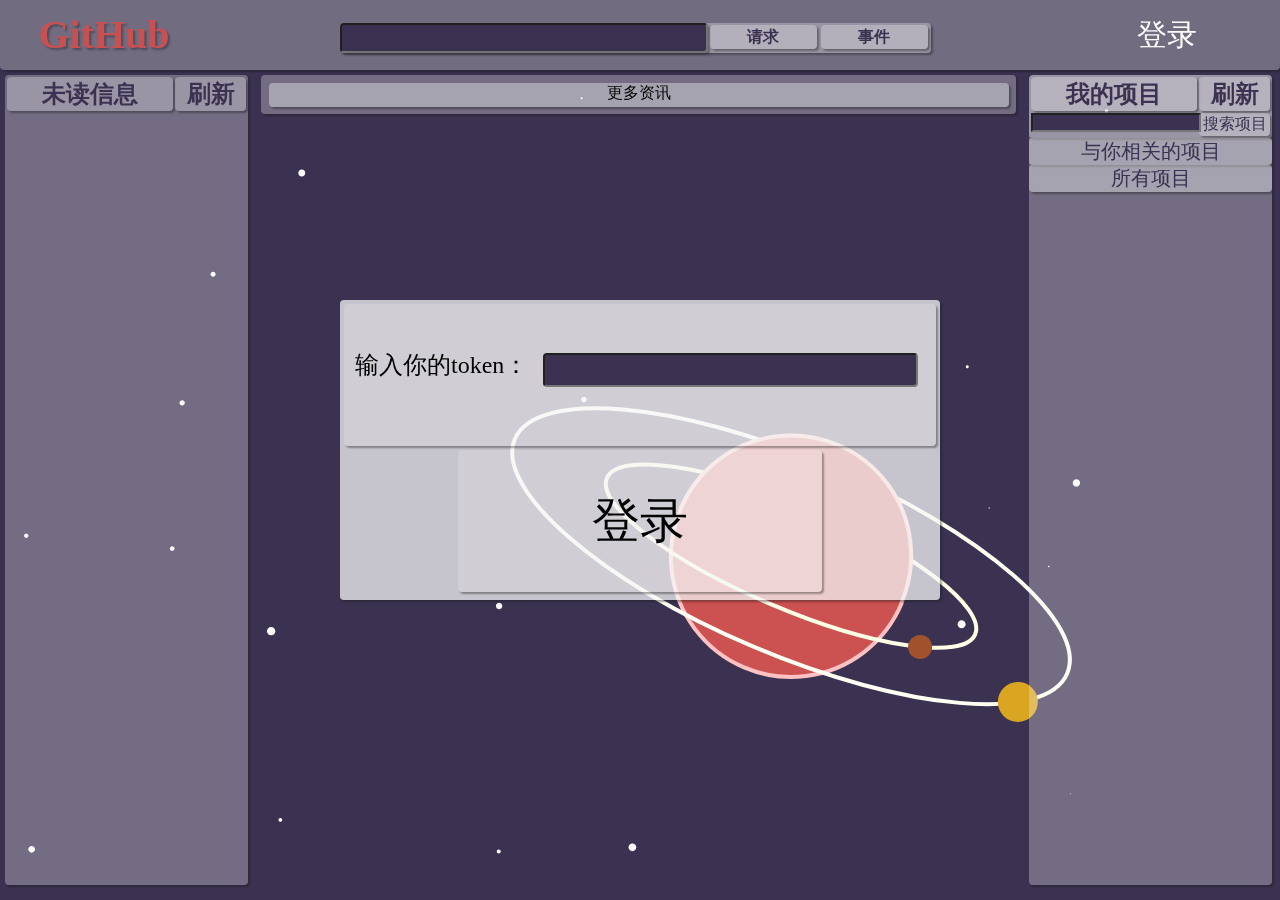
==== index.html @ 2b884cc8 "321" ====
<!DOCTYPE html>
<html lang="en">
<head>
	<meta charset="UTF-8"/>
	<title>野生中文界面GitHub</title>
	<link rel="stylesheet" type="text/css" href="css/style.css"/>
	<link rel="stylesheet" type="text/css" href="css/noticeBoxStyle.css"/>
	<link rel="stylesheet" href="css/canvas_style.css">
	<script type="text/javascript" src="script/canvas/paper-full.min.js"></script>
	<script type="text/paperscript" canvas="canvas">
	var m18PI=0;
		var m19PI=0;
		var m18x=200*Math.cos(m18PI);
		var m18y=52*Math.sin(m18PI);
		var m19x=300*Math.cos(m19PI);
		var m19y=98*Math.sin(m19PI);
		var m17b=new Path.Arc({
			position:[window.innerWidth*0.618-120*Math.sin(23*Math.PI/180)/10.1,window.innerHeight*0.618+120*Math.cos(23*Math.PI/180)/3],
			from:[window.innerWidth*0.618-120*Math.cos(23*Math.PI/180),window.innerHeight*0.618-120*Math.sin(23*Math.PI/180)-1.2],
			through:[window.innerWidth*0.618-120*Math.sin(23*Math.PI/180),window.innerHeight*0.618+120*Math.cos(23*Math.PI/180)],
			to:[window.innerWidth*0.618+120*Math.cos(23*Math.PI/180),window.innerHeight*0.618+120*Math.sin(23*Math.PI/180)-1.2],
			strokeColor:"#ffc1c1",
			strokeWidth:4,
			fillColor:"#cc5151",
		});
		<!-- console.log(m17b.position); -->
		var m18r=new Shape.Ellipse({
			position:[window.innerWidth*0.618,window.innerHeight*0.618],
			radius:[200,52],
			strokeColor:'#ffffe5',
			strokeWidth:4,
			rotation:23,
		});
		var m18=new Shape.Circle({
			position:[window.innerWidth*0.618+m18x,window.innerHeight*0.618+m18y],
			radius:12,
			fillColor:'#a0522d',
		});
		var m19r=new Path.Ellipse({
			position:[window.innerWidth*0.618,window.innerHeight*0.618],
			radius:[300,98],
			strokeColor:'#fffff4',
			strokeWidth:4,
			rotation:23,
		});
		var m19=new Shape.Circle({
			position:[window.innerWidth*0.618+m19x,window.innerHeight*0.618+m19y],
			radius:20,
			fillColor:'#daa520',
		});
		var m17a=new Path.Arc({
			position:[window.innerWidth*0.618+120*Math.sin(23*Math.PI/180)/10.1,window.innerHeight*0.618-120*Math.cos(23*Math.PI/180)/3],
			from:[window.innerWidth*0.618-120*Math.cos(23*Math.PI/180),window.innerHeight*0.618-120*Math.sin(23*Math.PI/180)+1.2],
			through:[window.innerWidth*0.618+120*Math.sin(23*Math.PI/180),window.innerHeight*0.618-120*Math.cos(23*Math.PI/180)],
			to:[window.innerWidth*0.618+120*Math.cos(23*Math.PI/180),window.innerHeight*0.618+120*Math.sin(23*Math.PI/180)+1.2],
			strokeColor:"#ffc1c1",
			strokeWidth:4,
			fillColor:"#cc5151",
		});
		<!-- console.log(m17a.position); -->
		function m18m(){
			m18PI=m18PI+0.01;
		};
		function m19m(){
			m19PI=m19PI+0.007;
		};
		setInterval(m18m,10);
		setInterval(m19m,10);
		function onFrame(event){
			vector = vector + (mouseVector - vector) / 3000;
			for (var i = 0; i < count; i++) {
				var item = project.activeLayer.children[i];
				var size = item.bounds.size;
				var length = vector.length / 10 * size.width / 10;
				item.position += vector.normalize(length) + item.data.vector;
				keepInView(item);
			};
			
			var m18x=200*Math.cos(m18PI);
			var m18y=52*Math.sin(m18PI);
			var p18=new paper.Point(window.innerWidth*0.618+m18x,window.innerHeight*0.618+m18y);
			m18.position=p18;
			m18.rotate(23,[window.innerWidth*0.618,window.innerHeight*0.618]);
			var m19x=300*Math.cos(m19PI);
			var m19y=98*Math.sin(m19PI);
			var p19=new paper.Point(window.innerWidth*0.618+m19x,window.innerHeight*0.618+m19y);
			m19.position=p19;
			m19.rotate(23,[window.innerWidth*0.618,window.innerHeight*0.618]);
			<!-- m18.position=[window.innerWidth*0.618+m18x,window.innerHeight*0.618+m18y]; -->
			m18r.position=[window.innerWidth*0.618,window.innerHeight*0.618];
			<!-- m19.position=[window.innerWidth*0.618+m19x,window.innerHeight*0.618+m19y]; -->
			m19r.position=[window.innerWidth*0.618,window.innerHeight*0.618];
			m17a.position=[window.innerWidth*0.618+120*Math.sin(23*Math.PI/180)/10.1,window.innerHeight*0.618-120*Math.cos(23*Math.PI/180)/3];
			m17b.position=[window.innerWidth*0.618-120*Math.sin(23*Math.PI/180)/10.1,window.innerHeight*0.618+120*Math.cos(23*Math.PI/180)/3];
			
			

        // Run through the active layer's children list and change
        // the position of the placed symbols:
        
		};
		function onResize(){
			m18.position=[window.innerWidth*0.618+m18x,window.innerHeight*0.618+m18y];
			m18r.position=[window.innerWidth*0.618,window.innerHeight*0.618];
			m19.position=[window.innerWidth*0.618+m19x,window.innerHeight*0.618+m19y];
			m19r.position=[window.innerWidth*0.618,window.innerHeight*0.618];
			m17a.position=[window.innerWidth*0.618+120*Math.sin(23*Math.PI/180)/10.1,window.innerHeight*0.618-120*Math.cos(23*Math.PI/180)/3];
			m17b.position=[window.innerWidth*0.618-120*Math.sin(23*Math.PI/180)/10.1,window.innerHeight*0.618+120*Math.cos(23*Math.PI/180)/3];
        };
		   // The amount of symbol we want to place;
    var count = 30;

    // Create a symbol, which we will use to place instances of later:
    var path = new Path.Circle({
        center: new Point(750, 750),
        radius: 5,
        fillColor: 'white',
    });

    var symbol = new SymbolDefinition(path);

    // Place the instances of the symbol:
    for (var i = 0; i < (count-6); i++) {
        // The center position is a random point in the view:
        var center = Point.random() * view.size;
        var placed = symbol.place(center);
        var scale = (i + 2) / count ;
        placed.scale(scale);
		<!-- console.log(scale); -->
		if (scale<0.5){
			placed.insertBelow(m17a);
			placed.insertBelow(m17b);
		};
        placed.data.vector = new Point({
            angle: Math.random() * 360,
            length : (scale * Math.random() / 700 ),
        });
    }

    var vector = new Point({
        angle: 45,
        length: 0
    });

    var mouseVector = vector.clone()+18;

    <!-- function onMouseMove(event) { -->
        <!-- mouseVector = (view.center - event.point)/10; -->
    <!-- } -->

    // The onFrame function is called up to 60 times a second:
    function keepInView(item) {
        var position = item.position;
        var itemBounds = item.bounds;
        var bounds = view.bounds;
        if (itemBounds.left > bounds.width) {
            position.x = -item.bounds.width/10;
        }

        if (position.x < -itemBounds.width) {
            position.x = (bounds.width + itemBounds.width)/10;
        }

        if (itemBounds.top > view.size.height) {
            position.y = -itemBounds.height/10;
        }

        if (position.y < -itemBounds.height) {
            position.y = (bounds.height  + itemBounds.height / 2)/10;
        }
    }
	</script>
</head>
<body>
	<canvas id="canvas" resize hidpi="off" style="background:#3B3251"></canvas>
	<div id="top" class="top">
		<div id="gindex" class="g">GitHub</div>
		<div class="sbox">
			<input id="t" type="text" class="in" />
			<div class="ps">请求</div>
			<div class="ps">事件</div>
		</div>
		<div id="userbutt" class="lb">登录</div>
	</div>
	<table id="h" class="h">
		<tr><td class="b">你的文件</td></tr>
		<tr><td class="b">你的收藏</td></tr>
		<tr><td class="b">探索</td></tr>
		<tr><td class="b">新建项目</td></tr>
		<tr><td class="b">导入项目</td></tr>
		<tr><td class="b">新的gist</td></tr>
		<tr><td class="b">新的组织</td></tr>
		<tr><td class="b">设置</td></tr>
		<tr><td class="b">需要帮助</td></tr>
		<tr><td class="b">退出账号</td></tr>
	</table>
	<div id="notice" class="notice">
		<table class="noticeTop">
			<tr>
				<td id="noticeMenuButt" class="noticeTopTitle">通知栏</td>
				<td id="noticeRefresh" class="noticeTopRefresh">刷新</td>
			</tr>
		</table>
		<table id="noticeMenuBox" class="noticeMenuBox">
			<tr><td id="unread" class="noticeMenu">未读信息</td></tr>
			<tr><td id="all" class="noticeMenu">所有信息</td></tr>
			<tr><td id="manage" class="noticeMenu">信息管理界面</td></tr>
		</table>
		<div id="ntsb" class="ntsb">
			<div id="noticeContent" class="noticeContent"></div>
		</div>
	</div>
	<div id="c" class="l">
		<div>
			<table class="repositoryTop">
				<tr id="rTB">				
					<td class="repositoryTopTitle">我的项目</td>
					<td class="repositoryTopRefresh">刷新</td>
				</tr>
				<tr>
					<td class="repositorySearch">
						<input style="text" id="repositorySearchInput" class="repositorySearchInput"/>
					</td>
					<td id="repositorySearchButt" class="repositorySearchButt">
						搜索项目
					</td>
				</tr>
			</table>
		</div>
		<div id="repositoryContent" class="repositoryContent">
				<div>
					<div class="repositoryContentTab">与你相关的项目</div>
					<table id="cr"></table>
				</div>
				<div>
					<div id="noticeRepositoryMenuButt" class="repositoryContentTab"></div>
					<table id="noticerepositoryMenuBox" class="repositoryMenu">
						<tr><td name="所有项目" id="all" class="rM">所有项目</td></tr>
						<tr><td name="公开项目" id="public" class="rM">公开项目</td></tr>
						<tr><td name="私人项目" id="private" class="rM">私人项目</td></tr>
						<tr><td name="原创项目" id="sources" class="rM">原创项目</td></tr>
						<tr><td name="复制项目" id="forks" class="rM">复制项目</td></tr>
					</table>
					<div id="mr"></div>
				</div>
		</div>
	</div>
	<div class="contentBox">
		<div id="dashBoard"></div>
		<div id="moreFeeds" class="moreFeeds">更多资讯</div>
	</div>
</body>
	<script type="text/javascript" src="script/canvas/canvas.js"></script>
	<script src="script/base/addLoadEvent.js"></script>
	<script src="script/base/getHTTPObject.js"></script>
	<script src="script/login/login.js"></script>
	<script src="script/writeText/writeText.js"></script>
	<script src="script/getUserContent/getUserContent.js"></script>
	<script src="script/userIndex/openUserIndex.js"></script>
	<script src="script/searchIndex/openSearchIndex.js"></script>
	<script src="script/readIndex/openRepo.js"></script>
	<script src="script/userMenu/userBoxOpen.js"></script>
	<script src="script/userMenu/userBoxClose.js"></script>
	<script src="script/userMenu/userButtConsole.js"></script>
	<script src="script/getNoticeContent/getNoticeContent.js"></script>
	<script src="script/getFeed/getFeed.js"></script>
	<script src="script/noticeMenu/noticeMenuOpen.js"></script>
	<script src="script/noticeMenu/noticeMenuClose.js"></script>
	<script src="script/noticeMenu/noticeMenuConsole.js"></script>
	<script src="script/indexRepositoryMenu/repositoryMenuOpen.js"></script>
	<script src="script/indexRepositoryMenu/repositoryMenuClose.js"></script>
	<script src="script/indexRepositoryMenu/repositoryMenuConsole.js"></script>
	<script src="script/indexRepositoryMenu/noticeManageGetRepostitory.js"></script>
	<script src="script/scrollbar/scrollx.js"></script>
	<script src="script/scrollbar/scrolldivx.js"></script>
	<script src="script/indexEffect/indexEffect.js"></script>
</html>
---- css/style.css ----
html,body{
		width:100%;
		padding:0px;
		margin:0px;
		overflow:hidden;
		/* background-color:url(backgroundImage/background.jpg); */
	}
	#loginBox{
		position:absolute;
		z-index:99;
		width:600px;
		height:300px;
		left:calc(50% - 300px);
		left:-webkit-calc(50% - 300px);
		left:-moz-calc(50% - 300px);
		top:calc(50% - 150px);
		top:-webkit-calc(50% - 150px);
		top:-moz-calc(50% - 150px);
		background-color:rgba(245,245,245,0.75);
		box-shadow: 2px 2px 2px rgba(28,28,28,0.4);
		border-radius:4px;
		padding:0px;
	}
	#loginBox>div:nth-child(1){
		width:calc(100% - 8px);
		width:-webkit-calc(100% - 8px);
		width:-moz-calc(100% - 8px);
		height:calc(50% - 8px);
		height:-webkit-calc(50% - 8px);
		height:-moz-calc(50% - 8px);
		margin:4px;
		background-color:rgba(245,245,245,0.2);
		box-shadow: 2px 2px 2px rgba(28,28,28,0.4);
		border-radius:4px;
	}
	#loginBox>div:nth-child(1)>div{
		width:33%;
		text-align:center;
		float: left;
		font-size: 24px;
		position: relative;
		top: -webkit-calc(40% - 12px);
	}
	#loginBox>div:nth-child(1)>input{
		width: 62%;
		margin: 4px;
		text-align: left;
		background-color: #3B3251;
		border-radius: 4px;
		float: left;
		font-size: 24px;
		position: relative;
		top: -webkit-calc(40% - 12px);
		color:rgba(245,245,245,0.9);
	}
	#loginBox>div:last-child{
		width:calc(62% - 8px);
		width:-webkit-calc(62% - 8px);
		width:-moz-calc(62% - 8px);
		height:calc(50% - 8px);
		height:-webkit-calc(50% - 8px);
		height:-moz-calc(50% - 8px);
		margin:4px;
		background-color:rgba(245,245,245,0.2);
		box-shadow: 2px 2px 2px rgba(28,28,28,0.4);
		border-radius:4px;
		text-align:center;
		position: relative;
		left: 19%;
		line-height: 142px;
		font-size:48px;
		cursor:pointer;
	}
	#loginBox>div:last-child:hover{
		background-color:rgb(102,102,255);
		color:rgba(245,245,245,0.9);
	}

	/*顶端工具栏*/
	.top{
		padding-left:3%;
		padding-right:3%;
		background-color:rgba(245,245,245,0.3);
		height:70px;
		width:94%;
		opacity:0.99;
		border-radius:0px 0px 4px 4px;
		position:absolute;
		z-index:0;
		box-shadow: 2px 2px 2px rgba(28,28,28,0.4);
	}
	/*Github标题*/
	.g{
		color:#cc5151;
		float:left;
		padding:0px;
		margin:0px;
		text-align:left;
		height:70px;
		font-size:40px;
		font-weight:bold;
		line-height:70px;
		cursor:pointer;
		text-shadow:2px 2px 2px rgba(28,28,28,0.4);
	}
	/* 搜索框容器 */
	.sbox{
		width: 591px;
		height: 30px;
		position: absolute;
		top: 50%;
		margin-top: -12px;
		left: 50%;
		margin-left: -300px;
		background-color:rgba(245, 245, 245, 0.3);
		box-shadow: 2px 2px 2px rgba(28,28,28,0.4);
		border-radius:4px;
	}
	/*搜索输入框*/
	.in{
		float:left;
		color:rgba(245,245,245,0.9);
		font-size:24px;
		width:360px;
		height:24px;
		line-height:24px;
		border-radius:4px;
		box-shadow: 2px 2px 2px rgba(28,28,28,0.4);
		background-color:#3B3251;
	}
	/*3个自定义空间*/
	.ps{
		float:left;
		color:#3B3251;
		width:107px;
		height:24px;
		font-size:16px;
		font-weight:bold;
		text-align:center;
		line-height:24px;
		background-color:rgba(245, 245, 245, 0.3);
		box-shadow: 2px 2px 2px rgba(28,28,28,0.4);
		border-radius:4px;
		margin:2px;
		cursor:pointer;
	}
	/*用户名显示*/
	.lb{
		color:white;
		width:80px;
		height:70px;
		float:right;
		line-height:70px;
		font-size:30px;
		margin-top:0px;
		margin-bottom:0px;
		margin-right:25px;
		cursor:pointer;
	}
	/*用户内容容器*/
	.l{
		color:black;
		width:19%;
		height:90%;
		position:absolute;
		z-index:0;
		top:70px;
		left:80%;
		margin:5px;
		padding:0px;
		overflow:hidden;
		background-color:rgba(245, 245, 245, 0.3);
		box-shadow: 2px 2px 2px rgba(28,28,28,0.4);
		border-radius:4px;
	}
	/*用户名触发的菜单*/
	.h{
		width:250px;
		right:25px;
		top:70px;
		height:0px;
		position:absolute;
		z-index:2;
		padding:0px;
		margin:0px;
		background-color:#3B3251;
		box-shadow: 2px 2px 2px rgba(28,28,28,0.4);
		border-radius:4px;
		border-collapse:collapse;
	}
	/*各个菜单选项*/
	.b{
		/* background-color:black; */
		text-align:center;
		font-size:0px;
		color:#3B3251;
		background-color:rgba(245,245,220,0.3);
		padding:0px;
		cursor:pointer;
	}
	/*仓库菜单顶框*/
	.repositoryTop{
		width:100%;
		height:20px;
		background-color:rgba(245, 245, 245, 0.3);
		box-shadow: 2px 2px 2px rgba(28,28,28,0.4);
		border-radius:4px;
	}
	/*仓库菜单顶框标题*/
	.repositoryTopTitle{
		background-color:rgba(245, 245, 245, 0.3);
		color:#3B3251;
		text-align:center;
		width:70%;
		box-shadow: 2px 2px 2px rgba(28,28,28,0.4);
		border-radius:4px;
		font-size:24px;
		font-weight:bold;
	}
	/*仓库菜单顶框刷新*/
	.repositoryTopRefresh{
		color:#3B3251;
		text-align:center;
		width:30%;
		background-color:rgba(245, 245, 245, 0.3);
		box-shadow: 2px 2px 2px rgba(28,28,28,0.4);
		border-radius:4px;
		cursor:pointer;
		font-size:24px;
		font-weight:bold;
		cursor:pointer;
	}
	/*仓库搜索框容器*/
	.repositorySearch{
		font-size:20px;
		padding:0px;
		/* background-color:rgba(245, 245, 245, 0.3); */
		/* box-shadow: 2px 2px 2px rgba(28,28,28,0.4); */
		/* border-radius:4px; */
		/* border-collapse:collapse; */
	}
	/*仓库搜索框输入栏*/
	.repositorySearchInput{
		color:rgba(245,245,245,0.9);
		width:100%;
		height:100%;
		padding:0px;
		background-color:#3B3251;
		border-collapse:collapse;
		vertical-align:top;
	}
	/* 仓库搜索按键 */
	.repositorySearchButt{
		color:#3B3251;
		text-align:center;
		background-color:rgba(245, 245, 245, 0.3);
		box-shadow: 2px 2px 2px rgba(28,28,28,0.4);
		border-radius:4px;
		border-collapse:collapse;
		cursor:pointer;
	}
	/*仓库内容*/
	.repositoryContent{
		width:100%;
		height:92%;
		/* overflow:scroll; */
	}
	/* 仓库内容的标签 */
	.repositoryContentTab{
		color:#3B3251;
		text-align:center;
		width:100%;
		font-size:20px;
		cursor:pointer;
		background-color:rgba(245, 245, 245, 0.4);
		box-shadow: 2px 2px 2px rgba(28,28,28,0.4);
		border-radius:4px;
	}
	/*用户名触发的仓库菜单*/
	.repositoryMenu{
		text-align:center;
		left:15%;
		width:70%;
		height:0px;
		position:absolute;
		z-index:2;
		padding:0px;
		margin:0px;
		background-color:#3B3251;
		box-shadow: 2px 2px 2px rgba(28,28,28,0.4);
		border-collapse:collapse;
		border-radius:4px;
	}
	/*各个仓库菜单选项*/
	.rM{
		text-align:center;
		font-size:0px;
		color:#3B3251;
		background-color:rgba(245,245,220,0.3);
		padding:0px;
		cursor:pointer;
	}
	/* 主要内容容器 */
	.contentBox{
		position:absolute;
		z-index:0;
		left:20%;
		top:70px;
		width:59%;
		margin:5px;
		padding:0px;
		background-color:rgba(245,245,245,0.3);
		border-radius:4px;
		box-shadow:2px 2px 2px rgba(28,28,28,0.4);
		overflow-x:hidden;
		transition:left 1.4s,height 1.4s,width 1.4s,font-size 1.4s;
		-webkit-transition:left 1.4s,height 1.4s,width 1.4s,font-size 1.4s;
		-moz-transition:left 1.4s,height 1.4s,width 1.4s,font-size 1.4s;
	}
	/* 每个信息的容器格式 */
	.singleFeed{
		width:92%;
		border-radius:4px;
		margin:4%;
		margin-top:32px;
		margin-bottom:32px;
		box-shadow:2px 2px 2px rgba(28,28,28,0.4);
	}
	/* feed作者的样式 */
	.fNtd{
		background-color:rgba(245, 245, 245, 0.1);
		color:rgba(28,28,28,0.9);
		font-weight:bold;
		cursor:pointer;
	}
	.fTtd{
		background-color:rgba(245, 245, 245, 0.5);
		font-size:16px;
		color:rgba(28,28,28,0.9);
		border-radius:4px;
		box-shadow: 2px 2px 2px rgba(28,28,28,0.4);
	}
	.fCtd{
		background-color:rgba(245, 245, 245, 0.1);
		border-collapse:collapse;
		border-radius:4px;
		box-shadow: 2px 2px 2px rgba(28,28,28,0.4);
	}
	.fTargettd{
		background-color:rgba(245, 245, 245, 0.1);
		color:rgba(28,28,28,0.9);
		font-weight:bold;
		cursor:pointer;
	}
	.fTargettd:hover{
		text-decoration:underline;
	}
	.fatda{
		color:rgba(28,28,28,0.9);
		font-weight:bold;
		font-size:8px;
		cursor:pointer;
		background-color:rgba(245, 245, 245, 0.1);
	}
	.fatdb{
		color:black;
		font-size:8px;
		font-style:oblique;
		cursor:pointer;
		overflow:hidden;
	}
	.fatdc{
		background-color:rgba(245, 245, 245, 0.1);
	}
	.mctd{
		cursor:pointer;
		background-color:rgba(245, 245, 245, 0.1);
		border-radius:4px;
		box-shadow: 2px 2px 2px rgba(28,28,28,0.4);
	}
	.fxtd{
		background-color:rgba(245, 245, 245, 0.1);
		border-radius:4px;
	}
	/* 更多资讯按钮 */
	.moreFeeds{
		text-align:center;
		width:98%;
		height:24px;
		margin:1%;
		cursor:pointer;
		background-color:rgba(245, 245, 245, 0.4);
		border-radius:4px;
		box-shadow: 2px 2px 2px rgba(28,28,28,0.4);
	}
	.tabletable{
		text-align:center;
		width:96%;
		margin:2%;
		font-size:16px;
		cursor:pointer;
		box-shadow:2px 2px 2px rgba(28,28,28,0.4);
		background-color:rgba(245,245,245,0.3);
		border-radius:4px;
	}
	#cr{
		width:100%;
	}
	.rTable{
		width:96%;
		position:relative;
		left:2%;
		font-size:16px;
		cursor:pointer;
		box-shadow:2px 2px 2px rgba(28,28,28,0.4);
		background-color:rgba(245,245,245,0.2);
		border-radius:4px;
	}
	/* 滚动条 */
	.sbyc{
		margin:0px;
		padding:0px;
		position:absolute;
		z-index:10;
		box-shadow: 2px 2px 2px rgba(28,28,28,0.4);
	}
	.sby{
		margin:0px;
		padding:0px;
		position:absolute;
		background-color:rgba(245,245,245,0.7);
		border-radius:6px;
		box-shadow: 2px 2px 2px rgba(28,28,28,0.4);
	}
	/* searchIndex */
	#advancedSearch{
		width:100%;
		height:36px;
		font-size:24px;
		font-weight:bold;
		text-align:center;
		background-color:rgba(245,245,245,0.3);
		border-radius:4px;
		box-shadow: 2px 2px 2px rgba(28,28,28,0.4);
		color:#3B3251;
	}
	#optionBox1{
		width:92%;
		font-size:16px;
		border-radius:4px;
		position:relative;
		left:4%;
		margin-bottom:4%;
		box-shadow:2px 2px 2px rgba(28,28,28,0.4);
		background-color:rgba(245, 245, 245, 0.2);
		height:150px;
	}
	#optionBox1>div{
		position: relative;
		left: 5%;
		margin-bottom:8px;
	}
	#optionTitle{
		background-color:rgba(245, 245, 245, 0.1);
		color:black;
		text-align:center;
		width:100%;
		box-shadow: 2px 2px 2px rgba(28,28,28,0.4);
		border-radius:4px;
		font-size:16px;
	}
	#optionBox1>div span{
		background-color:rgba(245,245,245,0.1);
		color:rgba(245,245,245,0.9);
		border-radius:4px;
		display:-moz-inline-box;
		display:inline-block;
		width:56%;
		text-align:center;
	}
	#optionBox1>div input{
		width:34%;
		background-color:#3B3251;
		border-radius:4px;
		color:rgba(245,245,245,0.9);
		vertical-align:top;
		text-align:center;
	}
	#optionBox2{
		width:92%;
		font-size:16px;
		border-radius:4px;
		position:relative;
		left:4%;
		margin-bottom:4%;
		box-shadow:2px 2px 2px rgba(28,28,28,0.4);
		background-color:rgba(245, 245, 245, 0.2);
		height:180px;
	}
	#optionBox2>div{
		position: relative;
		left: 5%;
		margin-bottom:8px;
	}
	#optionBox2>div span{
		background-color:rgba(245,245,245,0.1);
		color:rgba(245,245,245,0.9);
		border-radius:4px;
		display:-moz-inline-box;
		display:inline-block;
		width:56%;
		text-align:center;
	}
	#optionBox2>div input{
		width:34%;
		background-color:#3B3251;
		border-radius:4px;
		color:rgba(245,245,245,0.9);
		vertical-align:top;
		text-align:center;
	}
	#optionBox3{
		width:92%;
		font-size:16px;
		border-radius:4px;
		position:relative;
		left:4%;
		margin-bottom:4%;
		box-shadow:2px 2px 2px rgba(28,28,28,0.4);
		background-color:rgba(245, 245, 245, 0.2);
		height:270px;
	}
	#optionBox3>div{
		position: relative;
		left: 5%;
		margin-bottom:8px;
	}
	#optionBox3>div span{
		background-color:rgba(245,245,245,0.1);
		color:rgba(245,245,245,0.9);
		border-radius:4px;
		display:-moz-inline-box;
		display:inline-block;
		width:56%;
		text-align:center;
	}
	#optionBox3>div input{
		width:34%;
		background-color:#3B3251;
		border-radius:4px;
		color:rgba(245,245,245,0.9);
		vertical-align:top;
		text-align:center;
	}
	#optionBox4{
		width:92%;
		font-size:16px;
		border-radius:4px;
		position:relative;
		left:4%;
		margin-bottom:4%;
		box-shadow:2px 2px 2px rgba(28,28,28,0.4);
		background-color:rgba(245, 245, 245, 0.2);
		height:180px;
	}
	#optionBox4>div{
		position: relative;
		left: 5%;
		margin-bottom:8px;
	}
	#optionBox4>div span{
		background-color:rgba(245,245,245,0.1);
		color:rgba(245,245,245,0.9);
		border-radius:4px;
		display:-moz-inline-box;
		display:inline-block;
		width:56%;
		text-align:center;
	}
	#optionBox4>div input{
		width:34%;
		background-color:#3B3251;
		border-radius:4px;
		color:rgba(245,245,245,0.9);
		vertical-align:top;
		text-align:center;
	}
	.optionSelect{
		width:34%;
		background-color:#3B3251;
		border-radius:4px;
		color:rgba(245,245,245,0.9);
		vertical-align:top;
		text-align:center;
	}
	.searchRTBS{
		width:96%;
		position:relative;
		left:2%;
		margin:2px;
		height:36px;
		text-align:center;
		float:left;
	}
	.readRTBS{
		width:66%;
		position:relative;
		left:2%;
		margin:2px;
		height:36px;
		text-align:center;
		float:left;
	}
	#searchRTBStr>td{
		margin:2px;
		height:24px;
		background-color:rgba(245,245,245,0.3);
		border-radius:4px;
		box-shadow: 2px 2px 2px rgba(28,28,28,0.4);
		color:#3B3251;
		cursor:pointer;
	}
	.searchRTB{
		width:96%;
		position:relative;
		left:2%;
		height:36px;
		margin:2px;
		text-align:center;
		transition:left 1.4s;
		-webkit-transition:left 1.4s;
		-moz-transition:left 1.4s;
	}
	.searchRTBN{
		width:96%;
		position:relative;
		left:102%;
		height:36px;
		margin:2px;
		text-align:center;
		transition:left 1.4s;
		-webkit-transition:left 1.4s;
		-moz-transition:left 1.4s;
	}
	#searchRTBtr>td{
		width:32%;
		height:24px;
		margin:2px;
		background-color:rgba(245,245,245,0.3);
		border-radius:4px;
		box-shadow: 2px 2px 2px rgba(28,28,28,0.4);
		color:#3B3251;
		cursor:pointer;
	}
	.chosePage{
		position:relative;
		left:7%;
		width:86%;
		height:24px;
		/* font-size:16px; */
		text-align:center;
		margin-bottom:16px;
		background-color:rgba(245,245,245,0.3);
		border-radius:4px;
		box-shadow: 2px 2px 2px rgba(28,28,28,0.4);
		color:rgba(28,28,28,0.9);
		transition:left 1.4s;
		-webkit-transition:left 1.4s;
		-moz-transition:left 1.4s;
	}
	.chosePageN{
		position:relative;
		left:107%;
		width:86%;
		height:24px;
		/* font-size:16px; */
		text-align:center;
		margin-bottom:16px;
		background-color:rgba(245,245,245,0.3);
		border-radius:4px;
		box-shadow: 2px 2px 2px rgba(28,28,28,0.4);
		color:rgba(28,28,28,0.9);
		transition:left 1.4s;
		-webkit-transition:left 1.4s;
		-moz-transition:left 1.4s;
	}
	#sortMenuBox{
		position:absolute;
		left:75%;
		width:150px;
		margin-left:-75px;
		top:70px;
		height:0px;
		z-index:2;
		padding:0px;
		background-color:#3B3251;
		box-shadow: 2px 2px 2px rgba(28,28,28,0.4);
		border-radius:4px;
		border-collapse:collapse;
	}
	.sortMenuTd{
		text-align:center;
		font-size:0px;
		color:#3B3251;
		background-color:rgba(245,245,220,0.3);
		padding:0px;
		cursor:pointer;
	}
	#cptr>td{
		width:7%;
		margin-left:1%;
		margin-right:1%;
		height:16px;
		/* font-size:16px; */
		text-align:center;
		background-color:rgba(245,245,245,0.3);
		border-radius:4px;
		box-shadow: 2px 2px 2px rgba(28,28,28,0.4);
		color:rgba(28,28,28,0.9);
		cursor:pointer;
	}
	#cptr>input{
		width:96px;
		height:16px;
		/* font-size:16px; */
		text-align:center;
		background-color:#3B3251;
		border-radius:4px;
		/* box-shadow: 2px 2px 2px rgba(28,28,28,0.4); */
		color:rgba(245,245,245,0.9);
	}
	.searchResultRepoTable{
		width:92%;
		height:64px;
		border-radius:4px;
		margin:4%;
		margin-bottom:32px;
		box-shadow:2px 2px 2px rgba(28,28,28,0.4);
	}
	.searchResultRepoTd1{
		width:62%;
		cursor:pointer;
		background-color:rgba(245,245,245,0.35);
		box-shadow:2px 2px 2px rgba(28,28,28,0.4);
		border-radius:4px;
	}
	.searchResultRepoTd2{
		width:23%;
		background-color:rgba(245,245,245,0.1);
		color:rgba(255,246,143,0.7);
		border-radius:4px;
		text-align:center;
	}
	.searchResultRepoTd3{
		width:15%;
		cursor:pointer;
		background-color:rgba(245,245,245,0.35);
		box-shadow:2px 2px 2px rgba(28,28,28,0.4);
		border-radius:4px;
		text-align:center;
	}
	.searchResultRepoTd4{
		cursor:pointer;
		background-color:rgba(245,245,245,0.1);
	}
	.searchResultRepoTd5{
		background-color:rgba(245,245,245,0.35);
		color:rgba(28,28,28,0.9);
		border-radius:4px;
		box-shadow:2px 2px 2px rgba(28,28,28,0.4);
	}
	.searchResultIsTable{
		width:92%;
		height:64px;
		border-radius:4px;
		margin:4%;
		margin-bottom:32px;
		box-shadow:2px 2px 2px rgba(28,28,28,0.4);
		table-layout : fixed;
	}
	.searchResultIsTd1{
		width:62%;
		cursor:pointer;
		background-color:rgba(245,245,245,0.35);
		box-shadow:2px 2px 2px rgba(28,28,28,0.4);
		border-radius:4px;
	}
	.searchResultIsTd2{
		width:36%;
		background-color:rgba(245,245,245,0.35);
		box-shadow:2px 2px 2px rgba(28,28,28,0.4);
		border-radius:4px;
		text-align:center;
	}
	.searchResultIsTd3{
		background-color:rgba(245,245,245,0.1);
		width:100px;
		overflow:hidden;
		white-space:nowrap;
		word-break:keep-all;
	}
	.searchResultIsTd4{
		background-color:rgba(245,245,245,0.35);
		color:rgba(28,28,28,0.9);
		border-radius:4px;
		box-shadow:2px 2px 2px rgba(28,28,28,0.4);
		cursor:pointer;
	}
	.searchResultIsTd5{
		background-color:rgba(245,245,245,0.1);
	}
	.searchResultUsTable{
		width:92%;
		height:70px;
		border-radius:4px;
		margin:4%;
		margin-bottom:32px;
		box-shadow:2px 2px 2px rgba(28,28,28,0.4);
		table-layout : fixed;
	}
	.searchResultUsTd1{
		width:70px;
		cursor:pointer;
	}
	.searchResultUsTd2{
		width:74%;
		height:30px;
		color:rgba(255,246,143,0.7);
		background-color:rgba(245,245,245,0.1);
		text-align:left;
		border-radius:4px;
		cursor:pointer;
	}
	.searchResultUsTd3{
		background-color:rgba(245,245,245,0.35);
		cursor:pointer;
		box-shadow:2px 2px 2px rgba(28,28,28,0.4);
		border-radius:4px;
		text-align:center;
	}
	.searchResultUsTd4{
		
	}
	.searchResultUsTd5{
		background-color:rgba(245,245,245,0.1);
		color:rgba(28,28,28,0.9);
		overflow:hidden;
		white-space:nowrap;
		word-break:keep-all;
	}
	.userImg{
		width:70px;
		border-radius:4px;
		box-shadow:2px 2px 2px rgba(28,28,28,0.4);
	}
	#userProfileTabBox{
		width: 75%;
		float:left;
	}
	#userProfileTab{
		background-color: rgba(245,245,245,0.1);
		width: 100%;
		height: 26px;
		border-radius: 4px;
		box-shadow:2px 2px 2px rgba(28,28,28,0.4);
	}
	#userProfileTab>div{
		background-color: rgba(245,245,245,0.35);
		margin:2px;
		float:left;
		border-radius: 4px;
		box-shadow:2px 2px 2px rgba(28,28,28,0.4);
		width: -webkit-calc((100% - 20px)/5);
		text-align: center;
		cursor:pointer;
	}
	#userProfile0{
		width: 25%;
		float:left;
	}
	#userProfile1{
		width:  -webkit-calc(100% - 6px);
		background-color: rgba(245,245,245,0.1);
		border-radius: 4px;
		box-shadow: 2px 2px 2px rgba(28,28,28,0.4);
		margin: 2px;
		text-align:center;
		padding:1px;
	}
	#headBox>img{
		width: 98%;
		background-color: rgba(245,245,245,0.1);
		border-radius: 4px;
		box-shadow: 2px 2px 2px rgba(28,28,28,0.4);
		margin: 2px;
	}
	#userName{
		width: 98%;
		background-color: rgba(245,245,245,0.1);
		border-radius: 4px;
		margin: 2px;
	}
	#userLogin{
		width: 98%;
		background-color: rgba(245,245,245,0.1);
		border-radius: 4px;
		margin: 2px;
		color:rgba(255,246,143,0.7);
	}
	#userFollow{
		width: 98%;
		background-color: rgba(245,245,245,0.35);
		border-radius: 4px;
		box-shadow: 2px 2px 2px rgba(28,28,28,0.4);
		margin: 2px;
		cursor:pointer;
	}
	#userBlock{
		width: 98%;
		background-color: rgba(245,245,245,0.35);
		border-radius: 4px;
		box-shadow: 2px 2px 2px rgba(28,28,28,0.4);
		margin: 2px;
		cursor:pointer;
	}
	#userProfile2{
		width:  -webkit-calc(100% - 6px);
		background-color: rgba(245,245,245,0.1);
		border-radius: 4px;
		box-shadow: 2px 2px 2px rgba(28,28,28,0.4);
		margin: 2px;
		text-align:left;
		padding:1px;
	}
	#userProfileCompany{
		width: 98%;
		background-color: rgba(245,245,245,0.1);
		border-radius: 4px;
		margin: 2px;
		overflow:hidden;
	}
	#userProfileLocation{
		width: 98%;
		border-radius: 4px;
		margin: 2px;
		overflow:hidden;
	}
	#userProfileEmail{
		width: 98%;
		background-color: rgba(245,245,245,0.1);
		border-radius: 4px;
		margin: 2px;
		overflow:hidden;
	}
	#userProfileBlog{
		width: 98%;
		border-radius: 4px;
		margin: 2px;
		overflow:hidden;
	}
	#userProfileBox{
		width:-webkit-calc(100% - 12px);
		margin: 4px;
		padding: 2px;
		border-radius: 4px;
		box-shadow: 2px 2px 2px rgba(28,28,28,0.4);
	}
	#userProfileBox>div{
		display: block;
		background-color: rgba(245,245,245,0.1);
		border-radius: 4px;
		box-shadow: 2px 2px 2px rgba(28,28,28,0.4);
		text-align: center;
		padding: 1px;
		width: -webkit-calc(100% - 4px);
		margin-bottom: 32px;
	}
	#userProfileBox>div>div{
		width: 98.7%;
		text-align: center;
		margin: 4px;
		background-color: rgba(245,245,245,0.35);
		box-shadow: 2px 2px 2px rgba(28,28,28,0.4);
		border-radius: 4px;
		height:23px;
		cursor:pointer;
	}
	.userProfileRepoTable{
		width:92%;
		height:64px;
		border-radius:4px;
		margin:4%;
		margin-bottom:32px;
		box-shadow:2px 2px 2px rgba(28,28,28,0.4);
		text-align:left;
	}
	.userProfileRepoTd1{
		width:62%;
		cursor:pointer;
		background-color:rgba(245,245,245,0.35);
		box-shadow:2px 2px 2px rgba(28,28,28,0.4);
		border-radius:4px;
	}
	.userProfileRepoTd2{
		width:23%;
		background-color:rgba(245,245,245,0.1);
		border-radius:4px;
	}
	.userProfileRepoTd3{
		width:15%;
		cursor:pointer;
		background-color:rgba(245,245,245,0.35);
		box-shadow:2px 2px 2px rgba(28,28,28,0.4);
		border-radius:4px;
	}
	.userProfileRepoTd4{
		cursor:pointer;
		background-color:rgba(245,245,245,0.1);
	}
	.userProfileRepoTd5{
		background-color:rgba(245,245,245,0.35);
		color:rgba(28,28,28,0.9);
		border-radius:4px;
		box-shadow:2px 2px 2px rgba(28,28,28,0.4);
	}
	.userProfileRepoTd6{
		background-color:rgba(245,245,245,0.35);
		color:rgba(28,28,28,0.9);
		border-radius:4px;
		box-shadow:2px 2px 2px rgba(28,28,28,0.4);
	}
	option{
		text-align:center;
	}
	#resultCount{
		font-weight:bold;
	}
	.searchResultContent{
		float:left;
		width:100%;
		position: relative;
		left:0%;
		transition:left 1.4s,height 1.4s,width 1.4s;
		-webkit-transition:left 1.4s,height 1.4s,width 1.4s;
		-moz-transition:left 1.4s,height 1.4s,width 1.4s;
	}
	.searchResultContentN{
		float:left;
		width:0px;
		height:0px;
		overflow-x:hidden;
		position: relative;
		left: 100%;
		transition:left 1.4s,height 1.4s,width 1.4s;
		-webkit-transition:left 1.4s,height 1.4s,width 1.4s;
		-moz-transition:left 1.4s,height 1.4s,width 1.4s;
	}
	.overviewContent{
		float:left;
		width:100%;
		position: relative;
		padding-left:6%;
		left:0%;
		transition:left 1.4s,height 1.4s,width 1.4s,font-size 1.4s;
		-webkit-transition:left 1.4s,height 1.4s,width 1.4s,font-size 1.4s;
		-moz-transition:left 1.4s,height 1.4s,width 1.4s,font-size 1.4s;
	}
	.overviewContentN{
		font-size:10px;
		float:left;
		width:0px;
		height:0px;
		padding-left: 6%;
		overflow-x:hidden;
		position: relative;
		left:-100%;
		transition:left 1.4s,height 1.4s,width 1.4s,font-size 1.4s;
		-webkit-transition:left 1.4s,height 1.4s,width 1.4s,font-size 1.4s;
		-moz-transition:left 1.4s,height 1.4s,width 1.4s,font-size 1.4s;
	}
	.contentBoxN{
		font-size:10px;
		background-color:rgba(245,245,245,0.3);
		color:black;
		height:90%;
		width:19%;
		position:absolute;
		z-index:0;
		left:0px;
		top:70px;
		border-radius:4px;
		margin:5px;
		padding:0px;
		overflow:hidden;
		box-shadow: 2px 2px 2px rgba(28,28,28,0.4);
		transition:left 1.4s,height 1.4s,width 1.4s,font-size 1.4s;
		-webkit-transition:left 1.4s,height 1.4s,width 1.4s,font-size 1.4s;
		-moz-transition:left 1.4s,height 1.4s,width 1.4s,font-size 1.4s;
	}
	#repoDescript{
		background-color: rgba(245,245,245,0.1);
		width: 88%;
		border-radius: 4px;
	}
	#repoOption1{
		width: 88%;
	}
	#repoOption1>div{
		background-color: rgba(245, 245, 245, 0.3);
		width: -webkit-calc((100% - 40px)/5);
		width: -moz-calc((100% - 40px)/5);
		width: calc((100% - 40px)/5);
		margin:4px;
		border-radius:4px;
		box-shadow: 2px 2px 2px rgba(28,28,28,0.4);
		float:left;
		text-align:center;
		cursor:pointer;
	}
	#repoOption2{
		width: 88%;
	}
	#repoOption2>select{
		width: -webkit-calc((100% - 24px)/2);
		width: -moz-calc((100% - 29px)/2);
		width: calc((100% - 29px)/2);
		background-color: #3B3251;
		border-radius: 4px;
		margin:6px;
		color: rgba(245,245,245,0.9);
		vertical-align: top;
		text-align: center;
	}
	#repoContent{
		background-color: rgba(245,245,245,0.3);
		width: 88%;
		border-radius: 4px;
		margin:4% 0px 4% 0px;
		box-shadow: 2px 2px 2px rgba(28,28,28,0.4);
		padding-top: 4%;
		padding-bottom: 4%;
	}
	#repoContent>div{
		color:black;
		background-color: rgba(245,245,245,0.4);
		border: 1px;
		border-style: solid;
		border-color: #3B3251;
		width: 92%;
		margin-left: 4%;
		cursor: pointer;
		transition:color 0.4s,background-color 0.4s;
		-webkit-transition:color 0.4s,background-color 0.4s;
		-moz-transition:color 0.4s,background-color 0.4s;
	}
	#repoContent>div:hover{
		color:white;
		background-color: rgb(102, 102, 255);
		transition:color 0.4s,background-color 0.4s;
		-webkit-transition:color 0.4s,background-color 0.4s;
		-moz-transition:color 0.4s,background-color 0.4s;
	}
	#repoContent>div:first-child{
		background-color: rgba(245,245,245,0.4);
		border-radius: 4px 4px 0px 0px;
		border: 1px;
		border-style: solid;
		border-color: #3B3251;
		width: 92%;
		margin-left: 4%;
		cursor: pointer;
		transition:color 0.4s,background-color 0.4s;
		-webkit-transition:color 0.4s,background-color 0.4s;
		-moz-transition:color 0.4s,background-color 0.4s;
	}
	#repoContent>div:hover:first-child{
		color:white;
		background-color: rgb(102, 102, 255);
		transition:color 0.4s,background-color 0.4s;
		-webkit-transition:color 0.4s,background-color 0.4s;
		-moz-transition:color 0.4s,background-color 0.4s;
	}
	#repoContent>div:last-child{
		background-color: rgba(245,245,245,0.4);
		border-radius: 0px 0px 4px 4px;
		border: 1px;
		border-style: solid;
		border-color: #3B3251;
		width: 92%;
		margin-left: 4%;
		cursor: pointer;
		transition:color 0.4s,background-color 0.4s;
		-webkit-transition:color 0.4s,background-color 0.4s;
		-moz-transition:color 0.4s,background-color 0.4s;
	}
	#repoContent>div:hover:last-child{
		color:white;
		background-color: rgb(102, 102, 255);
		transition:color 0.4s,background-color 0.4s;
		-webkit-transition:color 0.4s,background-color 0.4s;
		-moz-transition:color 0.4s,background-color 0.4s;
	}
	#repoContent>div>span{
		line-height: 30px;
		display:inline;
		color: rgba(61, 62, 64, 0.97);
		font-size: 18px;
		text-shadow: 1px 1px 1px rgba(61, 62, 64, 0.6);
		margin: 0px 2px 0px 2px;
		transition:color 0.4s;
		-webkit-transition:color 0.4s;
		-moz-transition:color 0.4s;
	}
	#repoContent>div:hover>span{
		color: white;
		transition:color 0.4s;
		-webkit-transition:color 0.4s;
		-moz-transition:color 0.4s;
	}
	#repoReadme{
		background-color: rgba(245,245,245,0.3);
		width: 88%;
		border-radius: 4px;
		box-shadow: 2px 2px 2px rgba(28,28,28,0.4);
		padding-top: 4%;
		padding-bottom: 4%;
	}
	.dateBox{
		background-color:rgba(245,245,245,0.3);
		width:88%;
		border-radius:4px;
		padding:0px;
		box-shadow: 2px 2px 2px rgba(28,28,28,0.4);
		margin-bottom: 16px;
	}
	.date{
		height: 24px;
		background-color: rgba(245,245,245,0.3);
		border-radius: 4px;
		box-shadow: 2px 2px 2px rgba(28,28,28,0.4);
		color: #3B3251;
	}
	.committer{
		float:left;
		color:rgba(255,246,143,0.7);
		cursor:pointer;
	}
	.commitBox{
		height: 96px;
		background-color: rgba(245,245,245,0.18);
		margin-bottom: 16px;
		border-radius: 4px;
		box-shadow: 2px 2px 2px rgba(28,28,28,0.4);
	}
	.moreCommit{
		position: relative;
		left: 29%;
		width: 30%;
		text-align: center;
		background-color: rgba(245,245,245,0.18);
		border-radius: 4px;
		box-shadow: 2px 2px 2px rgba(28,28,28,0.4);
		cursor:pointer;
	}
	.releaseBox{
		width:88%;
		background-color: rgba(245,245,245,0.18);
		margin-bottom: 16px;
		border-radius: 4px;
		box-shadow: 2px 2px 2px rgba(28,28,28,0.4);
	}
	.releaseTitle{
		background-color: rgba(245,245,245,0.3);
		border-radius: 4px;
		box-shadow: 2px 2px 2px rgba(28,28,28,0.4);
		color: #3B3251;
	}
	.releaseAuthor{
		float:left;
		color:rgba(255,246,143,0.7);
	}
	.releaseDate{
		background-color: rgba(245,245,245,0.16);
		border-radius: 4px;
		box-shadow: 2px 2px 2px rgba(28,28,28,0.4);
	}
	.RepoContributorTable{
		width:88%;
		height:70px;
		border-radius:4px;
		margin-bottom:32px;
		box-shadow:2px 2px 2px rgba(28,28,28,0.4);
		table-layout : fixed;
	}
	.readIconBox{
		width:30%;
		float:left;
		text-align:center;
		position:relative;
		left:2%;
		margin:2px;
	}
	.readIconBox>div{
		margin: 2px;
		width: -webkit-calc((100% - 6px)/3);
		width: -moz-calc((100% - 6px)/3);
		width: calc((100% - 16px)/3);
		float: left;
		background-color: rgba(245,245,245,0.3);
		border-radius: 4px;
		box-shadow: 2px 2px 2px rgba(28,28,28,0.4);
		height: 31px;
		line-height:31px;
		/* font-size: 28px; */
		color: #3B3251;
		cursor: pointer;
	}
	.readIconBox>div:hover{
		color: white;
	}
	.dirContentDiv{
		width:calc(100% - 2px);
		width:-webkit-calc(100% - 2px);
		width:-moz-calc(100% - 2px);
		height:30px;
		color:black;
		background-color: rgba(245,245,245,0.0);
		border: 1px;
		border-style: solid;
		border-color: #3B3251;
		cursor: pointer;
		line-height: 30px;
		transition:color 0.4s,background-color 0.4s;
		-webkit-transition:color 0.4s,background-color 0.4s;
		-moz-transition:color 0.4s,background-color 0.4s;
	}
	.dirContentDiv:hover{
		color:white;
		background-color: rgb(102, 102, 255);
		transition:color 0.4s,background-color 0.4s;
		-webkit-transition:color 0.4s,background-color 0.4s;
		-moz-transition:color 0.4s,background-color 0.4s;
	}
	.dirContentDiv>span{
		line-height: 30px;
		display:inline;
		color: rgba(61, 62, 64, 0.97);
		font-size: 18px;
		text-shadow: 1px 1px 1px rgba(61, 62, 64, 0.6);
		margin: 0px 2px 0px 2px;
		transition:color 0.4s;
		-webkit-transition:color 0.4s;
		-moz-transition:color 0.4s;
	}
	.dirContentDiv:hover>span{
		color: white;
		transition:color 0.4s;
		-webkit-transition:color 0.4s;
		-moz-transition:color 0.4s;
	}
	.singleFileName{
		width:60%;
		display:inline;
	}
	.singleFileSize{
		display:inline;
		float:right;
		width: 20%;
		text-align: right;
		margin-right: 1%;
		line-height: 200%;
	}
	.repoFileSearch{
		background-color: rgba(245,245,245,0.4);
		border-radius:4px;
		border: 2px;
		border-style: solid;
		border-color: #3B3251;
		width: 88%;
		margin-bottom:2%;
		cursor: pointer;
		transition: color 0.4s,background-color 0.4s;
		-webkit-transition: color 0.4s,background-color 0.4s;
		-moz-transition: color 0.4s,background-color 0.4s;
	}
	.repoFileSearch:hover{
		color:white;
		background-color: rgb(102, 102, 255);
		transition: color 0.4s,background-color 0.4s;
		-webkit-transition: color 0.4s,background-color 0.4s;
		-moz-transition: color 0.4s,background-color 0.4s;
	}
	.fileContentBox{
		position:absolute;
		z-index:0;
		left:20%;
		top:70px;
		width:53%;
		margin:5px;
		padding:3%;
		background-color:rgba(245,245,245,0.3);
		border-radius:4px;
		box-shadow:2px 2px 2px rgba(28,28,28,0.4);
		overflow-x:hidden;
		transition:left 1.4s,height 1.4s,width 1.4s;
		-webkit-transition:left 1.4s,height 1.4s,width 1.4s;
		-moz-transition:left 1.4s,height 1.4s,width 1.4s;
	}
	.fileButtMenu{
		width: 100%;
		font-size: 20px;
		text-shadow: 1px 1px 1px rgba(61, 62, 64, 0.6);
		height: 26px;
		background-color: rgba(245,245,245,0.3);
		border-radius: 4px;
		margin-bottom: 8px;
	}
	.fileButtMenu>span{
		color: rgba(61, 62, 64, 0.97);
		font-size: 20px;
		float: right;
		text-shadow: 1px 1px 1px rgba(61, 62, 64, 0.6);
		cursor: pointer;
		margin:3px 6px 3px 6px;
	}
	.fileContent{
		width:100%;
		font-size:16px;
		text-shadow: 1px 1px 1px rgba(61, 62, 64, 0.6);
	}
	.fileContentTd1{
		color:rgba(61, 62, 64, 0.97);
		text-shadow: 1px 1px 1px rgba(61, 62, 64, 0.6);
		user-select:none;
		-webkit-user-select:none;
		-moz-user-select:none;
		-o-user-select:none;
	}
	.fileContentTd1:hover{
		color:rgba(255,200,100,0.7);
	}
	.fileContentTd2{
		text-shadow: 1px 1px 1px rgba(61, 62, 64, 0.6);
	}
	.fileContentBox>img{
		width:100%;
	}
	.issueContentBox{
		position: absolute;
		z-index: 0;
		left: 20%;
		top: 70px;
		width: 53%;
		margin: 5px;
		padding: 3%;
		background-color: rgba(245,245,245,0.3);
		border-radius: 4px;
		box-shadow: 2px 2px 2px rgba(28,28,28,0.4);
		overflow-x: hidden;
	}
	@font-face {
	  font-family: 'icomoon';
	  src:  url('fonts/icomoon.eot?8eh3k1');
	  src:  url('fonts/icomoon.eot?8eh3k1#iefix') format('embedded-opentype'),
			url('fonts/icomoon.ttf?8eh3k1') format('truetype'),
			url('fonts/icomoon.woff?8eh3k1') format('woff'),
			url('fonts/icomoon.svg?8eh3k1#icomoon') format('svg');
	  font-weight: normal;
	  font-style: normal;
	}
	[class^="icon-"], [class*=" icon-"] {
	  font-family: 'icomoon' !important;
	  speak: none;
	  font-style: normal;
	  font-weight: normal;
	  font-variant: normal;
	  text-transform: none;
	  line-height: 1;
	  -webkit-font-smoothing: antialiased;
	  -moz-osx-font-smoothing: grayscale;
	}
	.loadingDiv{
		width:100%;
		height:100%;
		background-color:rgba(245,245,245,0.25);
		position:absolute;
		z-index:9999;
	}
	.issueMainClass{
		background-color: rgba(245,245,245,0.3);
		border-radius: 4px;
		padding: 3px;
		box-shadow: 2px 2px 2px rgba(28,28,28,0.4);
		float: left;
		width: calc(100% - 6px);
	}
	.issueMainDiv1{
		float: left;
		width: 100%;
	}
	.issueMainDiv2{
		float: left;
		width: 100%;
	}
	.issueMainTitle{
		background-color: rgba(245,245,245,0.3);
		border-radius: 4px;
		box-shadow: 2px 2px 2px rgba(28,28,28,0.4);
		padding: 2px;
	}
	.issueMainTitle>span{
		color:rgba(29, 27, 27, 0.73);
	}
	.issueMainState{
		width: 10%;
		margin: 2px;
		float: left;
		text-align: center;
		padding: 2px;
		background-color: rgba(245,245,245,0.3);
		border-radius: 4px;
		box-shadow: 2px 2px 2px rgba(28,28,28,0.4);
	}
	.issueMainUser{
		float: left;
		margin: 2px;
		cursor: pointer;
		padding: 2px;
		color: rgba(255,246,143,0.7);
	}
	.issueMainUser:hover{
		color: rgba(255,246,143,1);
	}
	.issueMainTime{
		margin: 2px;
		padding: 2px;
		float: left;
	}
	.issueMainBody{
		margin: 2px;
		padding: 2px;
		float: left;
		width: calc(100% - 8px);
		background-color: rgba(245,245,245,0.1);
		border-radius: 4px;
	}
	.issueContentBoxBox{
		margin: 2%;
		width: 96%;
		border-radius: 4px;
		box-shadow: 2px 2px 2px rgba(28,28,28,0.4);
		background-color: rgba(245,245,245,0.1);
		float:left;
	}
	.issueContentBoxDiv1{
		background-color: rgba(245,245,245,0.3);
		padding: 4px;
		float: left;
		width: calc(100% - 8px);
		border-radius: 4px;
		box-shadow: 2px 2px 2px rgba(28,28,28,0.4);
	}
	.issueContentBoxUserImg{
		width: 70px;
		border-radius: 4px;
		box-shadow: 2px 2px 2px rgba(28,28,28,0.4);
		float: left;
		cursor:pointer;
	}
	.issueContentBoxUserName{
		margin: 2px;
		cursor: pointer;
		padding: 2px;
		color: rgba(255,246,143,0.7);
		float: left;
	}
	.issueContentBoxUserName:hover{
		color: rgba(255,246,143,0.9);
	}
	.issueContentBoxTime{
		padding: 2px;
		background-color: rgba(245,245,245,0.3);
		float: left;
		margin: 2px;
		border-radius:4px;
	}
	.issueContentBoxAuthorA{
		float: left;
		margin: 2px;
		padding: 2px;
		color: rgba(40, 212, 188, 0.89);
	}
	.issueContentBoxBody{
		width: calc(100% - 16px);
		padding: 8px;
		float: left;
	}
	.writeCommentBox{
		float:left;
		border-radius:4px;
		width:100%;
		height:450px;
		background-color: rgba(245,245,245,0.2);
		box-shadow: 2px 2px 2px rgba(28,28,28,0.4);
	}
	.commentInput{
		width:calc(100% - 32px);
		font-size:16px;
		height:350px;
		padding:8px;
		margin:8px;
		background-color: rgba(245,245,245,0.3);
		box-shadow: 2px 2px 2px rgba(28,28,28,0.4);
		border-radius:4px;
		resize:none;
	}
	.sendCommentButt{
		color: #3B3251;
		background-color: rgba(245,245,245,0.3);
		box-shadow: 2px 2px 2px rgba(28,28,28,0.4);
		border-radius: 4px;
		text-align: center;
		cursor: pointer;
		margin: 0px 16px 4px 16px;
		padding: 4px;
		transition:color 0.4s,background-color 0.4s;
		-webkit-transition:color 0.4s,background-color 0.4s;
		-moz-transition:color 0.4s,background-color 0.4s;
	}
	.sendCommentButt:hover{
		color:rgba(245,245,245,0.9);
		background-color: rgb(102, 102, 255);
		transition:color 0.4s,background-color 0.4s;
		-webkit-transition:color 0.4s,background-color 0.4s;
		-moz-transition:color 0.4s,background-color 0.4s;
	}
	@keyframes roll{
		from {transform: rotate(0deg);}
		to {transform: rotate(360deg);}
	}
	@-webkit-keyframes roll{
		from {-webkit-transform: rotate(0deg);}
		to {-webkit-transform: rotate(360deg);}
	}
	@-moz-keyframes roll{
		from {-moz-transform: rotate(0deg);}
		to {-moz-transform: rotate(360deg);}
	}
	@-0-keyframes roll{
		from {-o-transform: rotate(0deg);}
		to {-o-transform: rotate(360deg);}
	}
	.loadingDiv>div{
		width: 120px;
		height: 120px;
		text-shadow: 10px 10px 10px rgba(61, 62, 64, 0.4);
		position: relative;
		text-align: center;
		animation: roll 1.3s linear infinite;
		-moz-animation: roll 1.3s linear infinite;
		-webkit-animation: roll 1.3s linear infinite;
		-0-animation: roll 1.3s linear infinite;
	}
	.icon-folder:before{
		content:'\e92f';
	}
	.icon-folder-open:before{
		content:'\e930';
	}
	.icon-eye:before{
		content:'\e9ce';
	}
	.icon-eye-blocked:before{
		content:'\e9d1';
	}
	.icon-star-empty:before{
		content:'\e9d7';
	}
	.icon-star-full:before{
		content:'\e9d9';
	}
	.icon-circle-right:before{
		content:'\ea42';
	}
	.icon-circle-left:before{
		content:'\ea44';
	}
	.icon-fork:before{
		content:'\e9bc';
	}
	.icon-refresh:before{
		content:'\ea2e';
	}
	.icon-file:before{
		content:'\e926';
	}
	.icon-github:before{
		content:'\eab0';
	}
	.icon-cancel-circle:before{
		content:'\ea0d';
	}
	.icon-cancel-circle:hover:before{
		content:'\ea0d';
		color:white;
	}
	.icon-pencil:before{
		content:'\e905';
	}
	.icon-pencil:hover:before{
		content:'\e905';
		color:white;
	}
	.icon-bin:before{
		content:'\e9ac';
	}
	.icon-bin:hover:before{
		content:'\e9ac';
		color:white;
	}
	.icon-reaction:before{
		content:'\e9e1';
		color:white;
	}
	.icon-hooray:before{
		content:'\e9fd';
		color:white;
	}
	.icon-laugh:before{
		content:'\e9df';
		color:white;
	}
	.icon-confuse:before{
		content:'\e9f4';
		color:white;
	}
	.icon-heart:before{
		content:'\e9da';
		color:white;
	}
	.icon-point-up:before{
		content:'\ea03';
		color:white;
	}
	.icon-point-down:before{
		content:'\ea05';
		color:white;
	}
---- css/noticeBoxStyle.css ----
/*通知栏*/
	.notice{
		background-color:rgba(245,245,245,0.3);
		color:black;
		height:90%;
		width:19%;
		position:absolute;
		z-index:0;
		left:0px;
		top:70px;
		border-radius:4px;
		margin:5px;
		padding:0px;
		overflow:hidden;
		box-shadow: 2px 2px 2px rgba(28,28,28,0.4);
		transition:left 1.4s;
		-webkit-transition:left 1.4s;
		-moz-transition:left 1.4s;
	}
	/*通知栏顶框*/
	.noticeTop{
		width:100%;
		/* background-color:rgba(245,245,245,0.3); */
		color:black;
	}
	/*通知栏顶框标题*/
	.noticeTopTitle{
		font-size:24px;
		margin:3px;
		background-color:rgba(245,245,245,0.3);
		color:#3B3251;
		font-weight:bold;
		text-align:center;
		width:70%;
		cursor:pointer;
		border-radius:4px;
		box-shadow: 2px 2px 2px rgba(28,28,28,0.4);
	}
	/*通知栏顶框刷新按钮*/
	.noticeTopRefresh{
		font-size:24px;
		background-color:rgba(245,245,245,0.3);
		margin:3px;
		color:#3B3251;
		font-weight:bold;
		text-align:center;
		width:30%;
		cursor:pointer;
		border-radius:4px;
		box-shadow: 2px 2px 2px rgba(28,28,28,0.4);
	}
	/* 滚动条容器的容器 */
	.ntsb{
		width:100%;
		overflow:hidden;
		height:95%;
		position:absolute;
		top:5%;
		padding:0px;
	}
	/* 通知栏菜单容器*/
	.noticeMenuBox{
		/* background-color:black; */
		width:70%;
		height:0px;
		position:absolute;
		z-index:2;
		padding:0px;
		margin:0px;
		background-color:#3B3251;
		box-shadow: 2px 2px 2px rgba(28,28,28,0.4);
		border-collapse:collapse;
		border-radius:4px;
	}
	/* 通知栏菜单选项*/
	.noticeMenu{
		/* background-color:black; */
		text-align:center;
		font-size:0px;
		color:#3B3251;
		background-color:rgba(245,245,220,0.3);
		padding:0px;
		cursor:pointer;
	}
	/* 每条信息的格式 */
	.singleNotice{
		width:92%;
		height:48px;
		border-radius:4px;
		margin:4%;
		margin-top:8%;
		margin-bottom:8%;
		box-shadow:2px 2px 2px rgba(28,28,28,0.4);
	}
	.tdTitle{
		width:100%;
		cursor:pointer;
		background-color:rgba(245,245,245,0.35);
		box-shadow:2px 2px 2px rgba(28,28,28,0.4);
		border-radius:4px;
	}
	.tdTitle:hover{
		background-color:rgb(102, 102, 255);
	}
	.tdTime{
		width:100%;
		background-color:rgba(245,245,245,0.24);
		box-shadow:2px 2px 2px rgba(28,28,28,0.4);
		border-radius:4px;
	}
	.userLogin{
		background-color:rgba(245,245,245,0.1);
		color:rgba(255,246,143,0.7);
		cursor:pointer;
		border-radius:4px;
	}
	.userLogin:hover{
		background-color:rgb(102, 102, 255);
		color:rgba(245,245,245,0.9);
	}
	.ctdCommenter{
		background-color:rgba(245,245,245,0.1);
		color:rgba(255,200,100,0.7);
		cursor:pointer;
		border-radius:4px;
	}
	.ctdCommenter:hover{
		background-color:rgb(102, 102, 255);
		color:rgba(245,245,245,0.9);
	}
	.noticeN{
		background-color:rgba(245,245,245,0.3);
		color:black;
		height:90%;
		width:19%;
		position:absolute;
		z-index:0;
		left:-20%;
		top:70px;
		border-radius:4px;
		margin:5px;
		padding:0px;
		overflow:hidden;
		box-shadow: 2px 2px 2px rgba(28,28,28,0.4);
		transition:left 1.4s;
		-webkit-transition:left 1.4s;
		-moz-transition:left 1.4s;
	}
---- css/canvas_style.css ----
/* html, */
/* body { */
    /* margin: 0; */
    /* height: 100%; */
/* } */
.d{
	margin: 0;
    overflow: hidden;
    height: 100%;
	width:100%;
}
/* Scale canvas with resize attribute to full size */
canvas[resize] {
    width: 100%;
    height: 100%;
	position:absolute;
	z-index:-5"
}
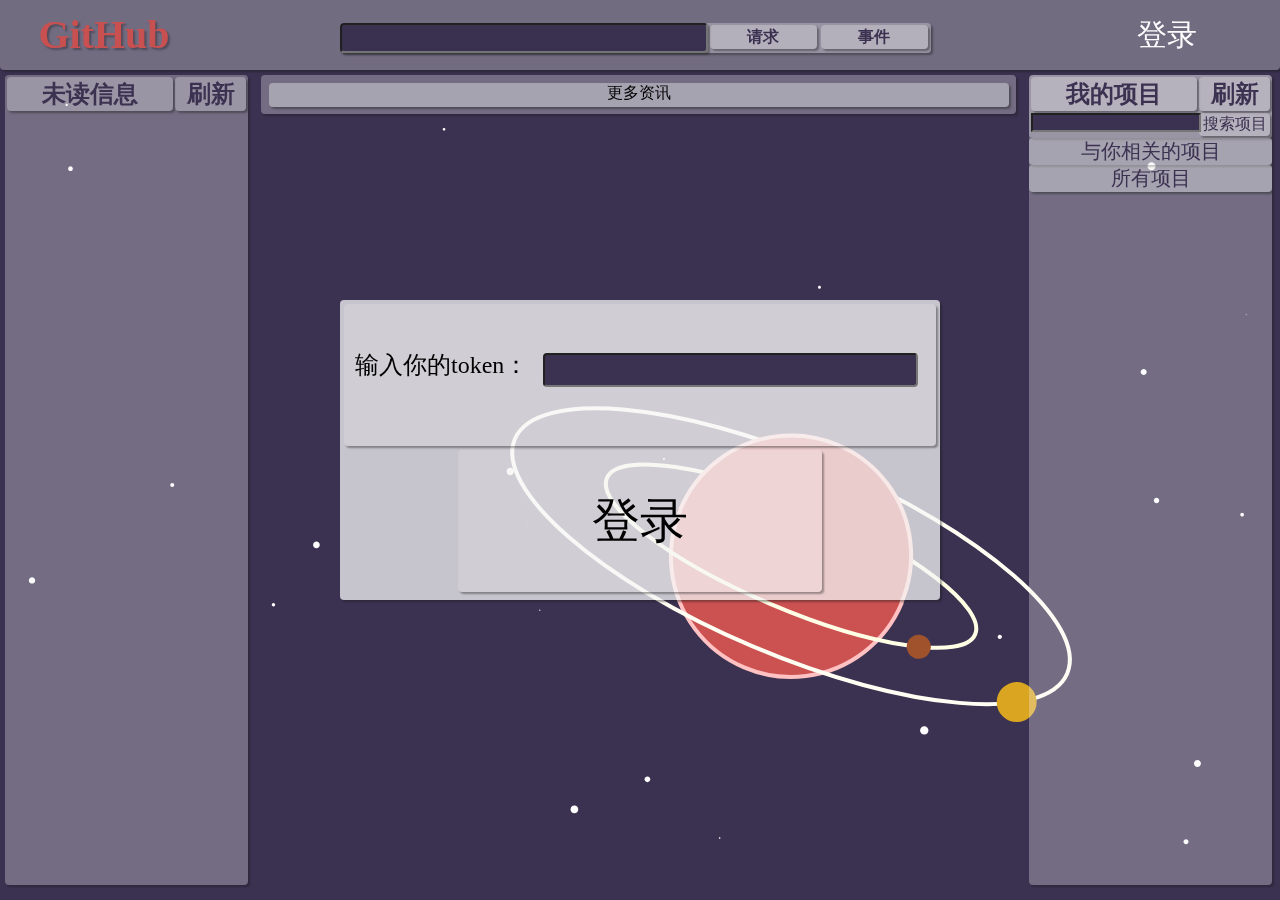
==== commit b57f580f: "改了draw.js" ====
--- a/index.html
+++ b/index.html
@@ -7,169 +7,7 @@
 	<link rel="stylesheet" type="text/css" href="css/noticeBoxStyle.css"/>
 	<link rel="stylesheet" href="css/canvas_style.css">
 	<script type="text/javascript" src="script/canvas/paper-full.min.js"></script>
-	<script type="text/paperscript" canvas="canvas">
-	var m18PI=0;
-		var m19PI=0;
-		var m18x=200*Math.cos(m18PI);
-		var m18y=52*Math.sin(m18PI);
-		var m19x=300*Math.cos(m19PI);
-		var m19y=98*Math.sin(m19PI);
-		var m17b=new Path.Arc({
-			position:[window.innerWidth*0.618-120*Math.sin(23*Math.PI/180)/10.1,window.innerHeight*0.618+120*Math.cos(23*Math.PI/180)/3],
-			from:[window.innerWidth*0.618-120*Math.cos(23*Math.PI/180),window.innerHeight*0.618-120*Math.sin(23*Math.PI/180)-1.2],
-			through:[window.innerWidth*0.618-120*Math.sin(23*Math.PI/180),window.innerHeight*0.618+120*Math.cos(23*Math.PI/180)],
-			to:[window.innerWidth*0.618+120*Math.cos(23*Math.PI/180),window.innerHeight*0.618+120*Math.sin(23*Math.PI/180)-1.2],
-			strokeColor:"#ffc1c1",
-			strokeWidth:4,
-			fillColor:"#cc5151",
-		});
-		<!-- console.log(m17b.position); -->
-		var m18r=new Shape.Ellipse({
-			position:[window.innerWidth*0.618,window.innerHeight*0.618],
-			radius:[200,52],
-			strokeColor:'#ffffe5',
-			strokeWidth:4,
-			rotation:23,
-		});
-		var m18=new Shape.Circle({
-			position:[window.innerWidth*0.618+m18x,window.innerHeight*0.618+m18y],
-			radius:12,
-			fillColor:'#a0522d',
-		});
-		var m19r=new Path.Ellipse({
-			position:[window.innerWidth*0.618,window.innerHeight*0.618],
-			radius:[300,98],
-			strokeColor:'#fffff4',
-			strokeWidth:4,
-			rotation:23,
-		});
-		var m19=new Shape.Circle({
-			position:[window.innerWidth*0.618+m19x,window.innerHeight*0.618+m19y],
-			radius:20,
-			fillColor:'#daa520',
-		});
-		var m17a=new Path.Arc({
-			position:[window.innerWidth*0.618+120*Math.sin(23*Math.PI/180)/10.1,window.innerHeight*0.618-120*Math.cos(23*Math.PI/180)/3],
-			from:[window.innerWidth*0.618-120*Math.cos(23*Math.PI/180),window.innerHeight*0.618-120*Math.sin(23*Math.PI/180)+1.2],
-			through:[window.innerWidth*0.618+120*Math.sin(23*Math.PI/180),window.innerHeight*0.618-120*Math.cos(23*Math.PI/180)],
-			to:[window.innerWidth*0.618+120*Math.cos(23*Math.PI/180),window.innerHeight*0.618+120*Math.sin(23*Math.PI/180)+1.2],
-			strokeColor:"#ffc1c1",
-			strokeWidth:4,
-			fillColor:"#cc5151",
-		});
-		<!-- console.log(m17a.position); -->
-		function m18m(){
-			m18PI=m18PI+0.01;
-		};
-		function m19m(){
-			m19PI=m19PI+0.007;
-		};
-		setInterval(m18m,10);
-		setInterval(m19m,10);
-		function onFrame(event){
-			vector = vector + (mouseVector - vector) / 3000;
-			for (var i = 0; i < count; i++) {
-				var item = project.activeLayer.children[i];
-				var size = item.bounds.size;
-				var length = vector.length / 10 * size.width / 10;
-				item.position += vector.normalize(length) + item.data.vector;
-				keepInView(item);
-			};
-			
-			var m18x=200*Math.cos(m18PI);
-			var m18y=52*Math.sin(m18PI);
-			var p18=new paper.Point(window.innerWidth*0.618+m18x,window.innerHeight*0.618+m18y);
-			m18.position=p18;
-			m18.rotate(23,[window.innerWidth*0.618,window.innerHeight*0.618]);
-			var m19x=300*Math.cos(m19PI);
-			var m19y=98*Math.sin(m19PI);
-			var p19=new paper.Point(window.innerWidth*0.618+m19x,window.innerHeight*0.618+m19y);
-			m19.position=p19;
-			m19.rotate(23,[window.innerWidth*0.618,window.innerHeight*0.618]);
-			<!-- m18.position=[window.innerWidth*0.618+m18x,window.innerHeight*0.618+m18y]; -->
-			m18r.position=[window.innerWidth*0.618,window.innerHeight*0.618];
-			<!-- m19.position=[window.innerWidth*0.618+m19x,window.innerHeight*0.618+m19y]; -->
-			m19r.position=[window.innerWidth*0.618,window.innerHeight*0.618];
-			m17a.position=[window.innerWidth*0.618+120*Math.sin(23*Math.PI/180)/10.1,window.innerHeight*0.618-120*Math.cos(23*Math.PI/180)/3];
-			m17b.position=[window.innerWidth*0.618-120*Math.sin(23*Math.PI/180)/10.1,window.innerHeight*0.618+120*Math.cos(23*Math.PI/180)/3];
-			
-			
-
-        // Run through the active layer's children list and change
-        // the position of the placed symbols:
-        
-		};
-		function onResize(){
-			m18.position=[window.innerWidth*0.618+m18x,window.innerHeight*0.618+m18y];
-			m18r.position=[window.innerWidth*0.618,window.innerHeight*0.618];
-			m19.position=[window.innerWidth*0.618+m19x,window.innerHeight*0.618+m19y];
-			m19r.position=[window.innerWidth*0.618,window.innerHeight*0.618];
-			m17a.position=[window.innerWidth*0.618+120*Math.sin(23*Math.PI/180)/10.1,window.innerHeight*0.618-120*Math.cos(23*Math.PI/180)/3];
-			m17b.position=[window.innerWidth*0.618-120*Math.sin(23*Math.PI/180)/10.1,window.innerHeight*0.618+120*Math.cos(23*Math.PI/180)/3];
-        };
-		   // The amount of symbol we want to place;
-    var count = 30;
-
-    // Create a symbol, which we will use to place instances of later:
-    var path = new Path.Circle({
-        center: new Point(750, 750),
-        radius: 5,
-        fillColor: 'white',
-    });
-
-    var symbol = new SymbolDefinition(path);
-
-    // Place the instances of the symbol:
-    for (var i = 0; i < (count-6); i++) {
-        // The center position is a random point in the view:
-        var center = Point.random() * view.size;
-        var placed = symbol.place(center);
-        var scale = (i + 2) / count ;
-        placed.scale(scale);
-		<!-- console.log(scale); -->
-		if (scale<0.5){
-			placed.insertBelow(m17a);
-			placed.insertBelow(m17b);
-		};
-        placed.data.vector = new Point({
-            angle: Math.random() * 360,
-            length : (scale * Math.random() / 700 ),
-        });
-    }
-
-    var vector = new Point({
-        angle: 45,
-        length: 0
-    });
-
-    var mouseVector = vector.clone()+18;
-
-    <!-- function onMouseMove(event) { -->
-        <!-- mouseVector = (view.center - event.point)/10; -->
-    <!-- } -->
-
-    // The onFrame function is called up to 60 times a second:
-    function keepInView(item) {
-        var position = item.position;
-        var itemBounds = item.bounds;
-        var bounds = view.bounds;
-        if (itemBounds.left > bounds.width) {
-            position.x = -item.bounds.width/10;
-        }
-
-        if (position.x < -itemBounds.width) {
-            position.x = (bounds.width + itemBounds.width)/10;
-        }
-
-        if (itemBounds.top > view.size.height) {
-            position.y = -itemBounds.height/10;
-        }
-
-        if (position.y < -itemBounds.height) {
-            position.y = (bounds.height  + itemBounds.height / 2)/10;
-        }
-    }
-	</script>
+	<script type="text/paperscript" src="script/canvas/draw.js" canvas="canvas"></script>
 </head>
 <body>
 	<canvas id="canvas" resize hidpi="off" style="background:#3B3251"></canvas>
